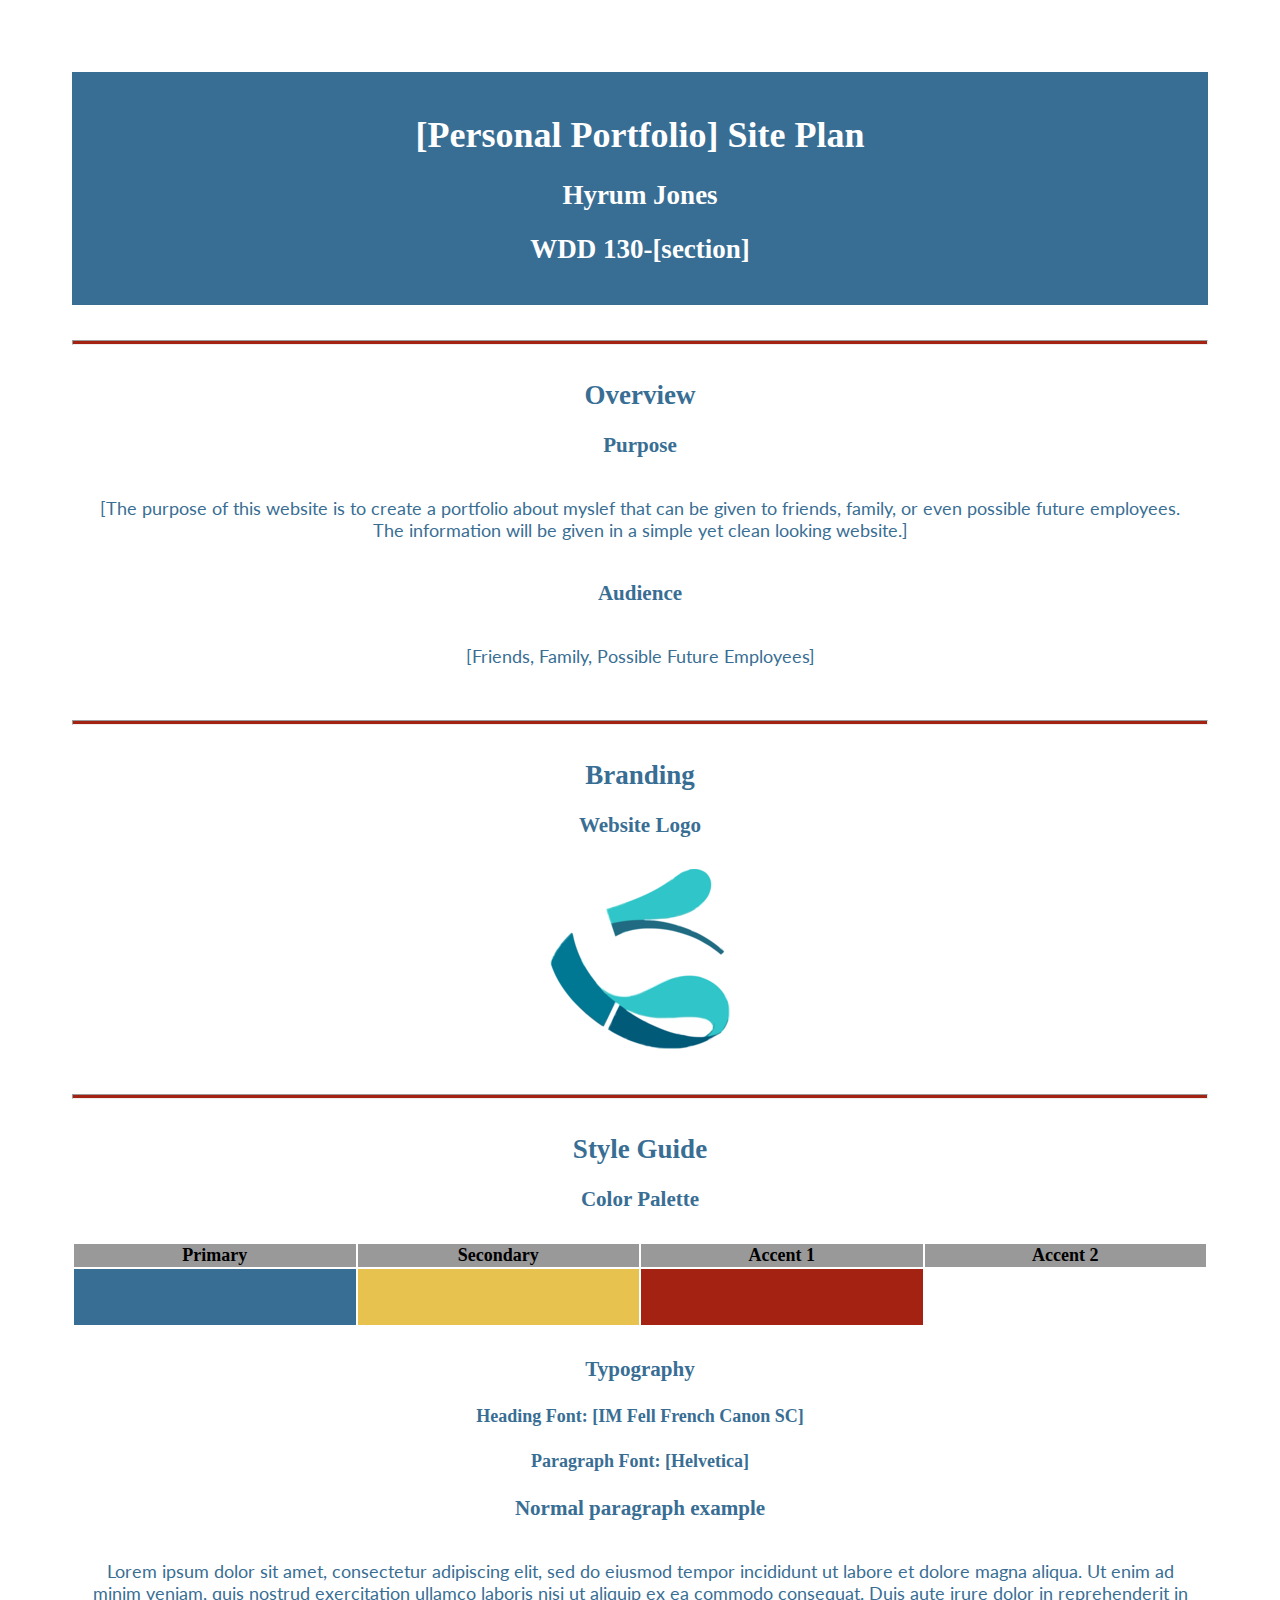
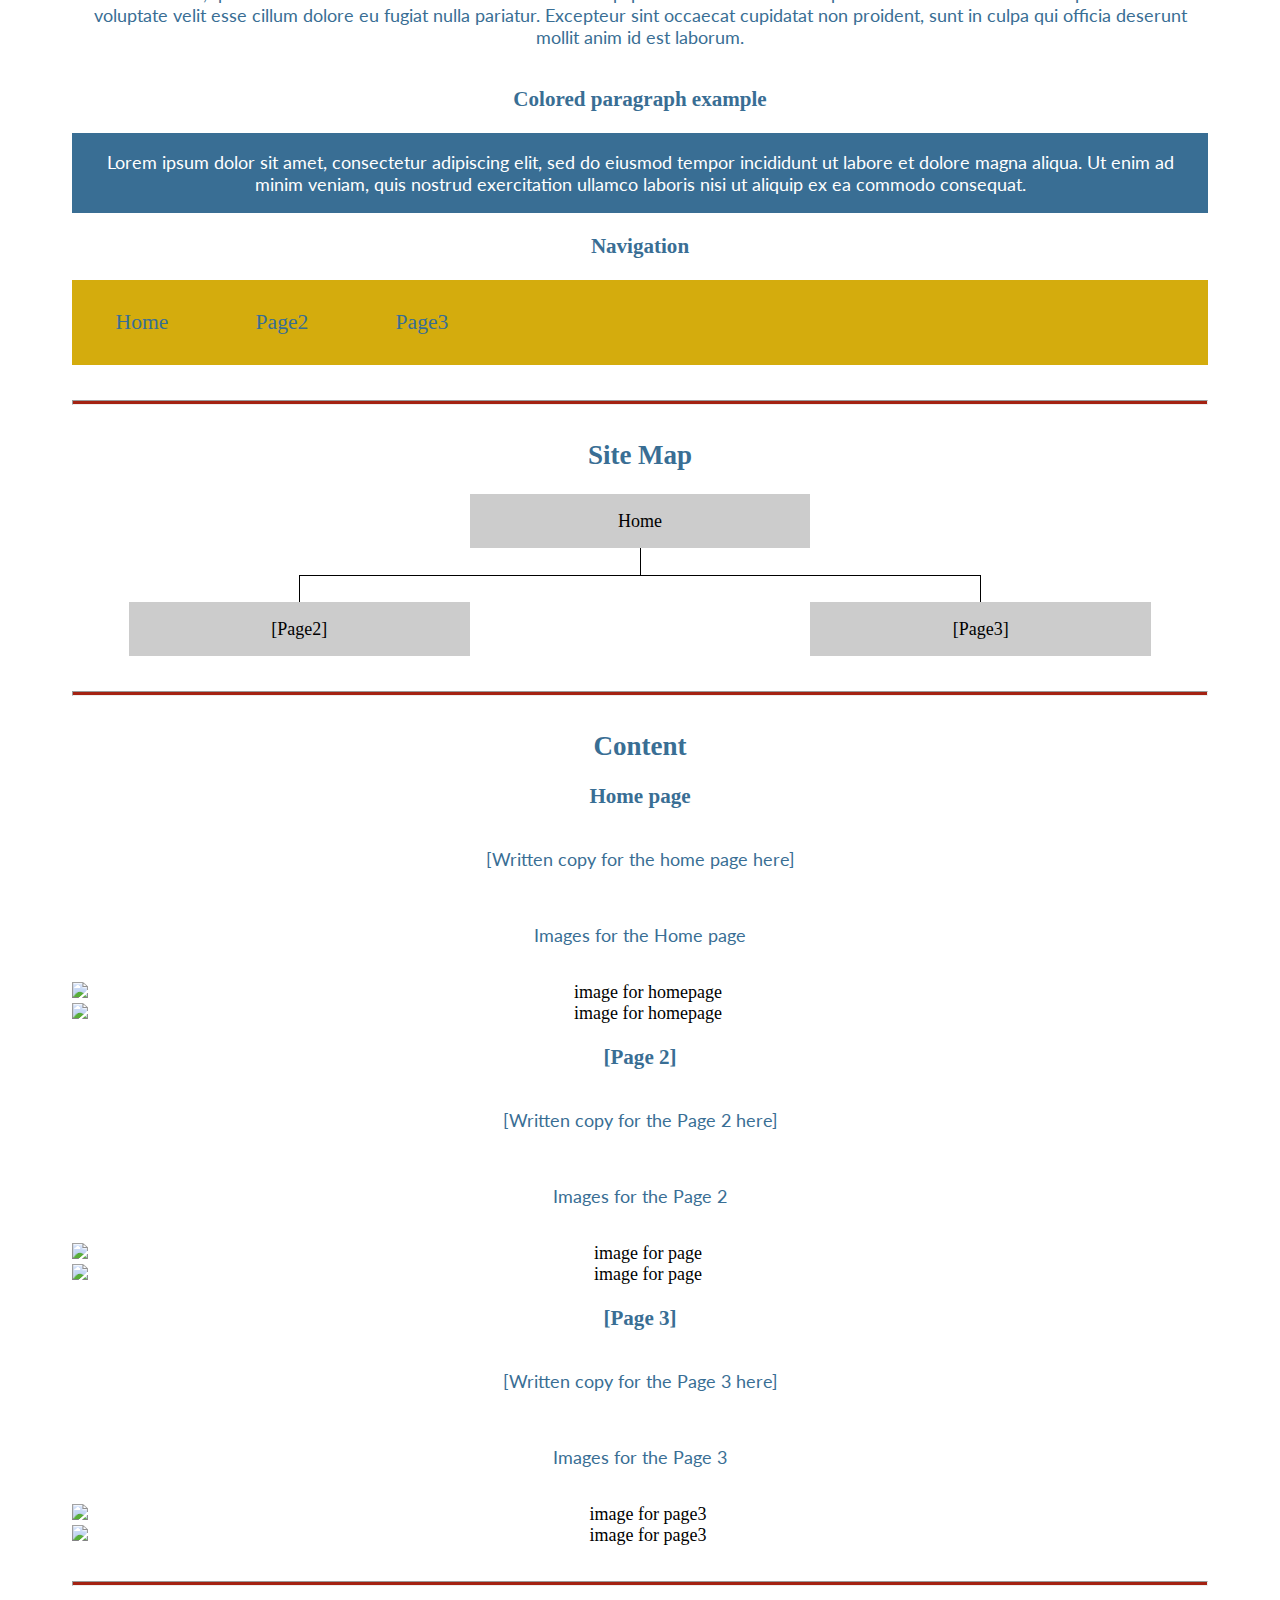
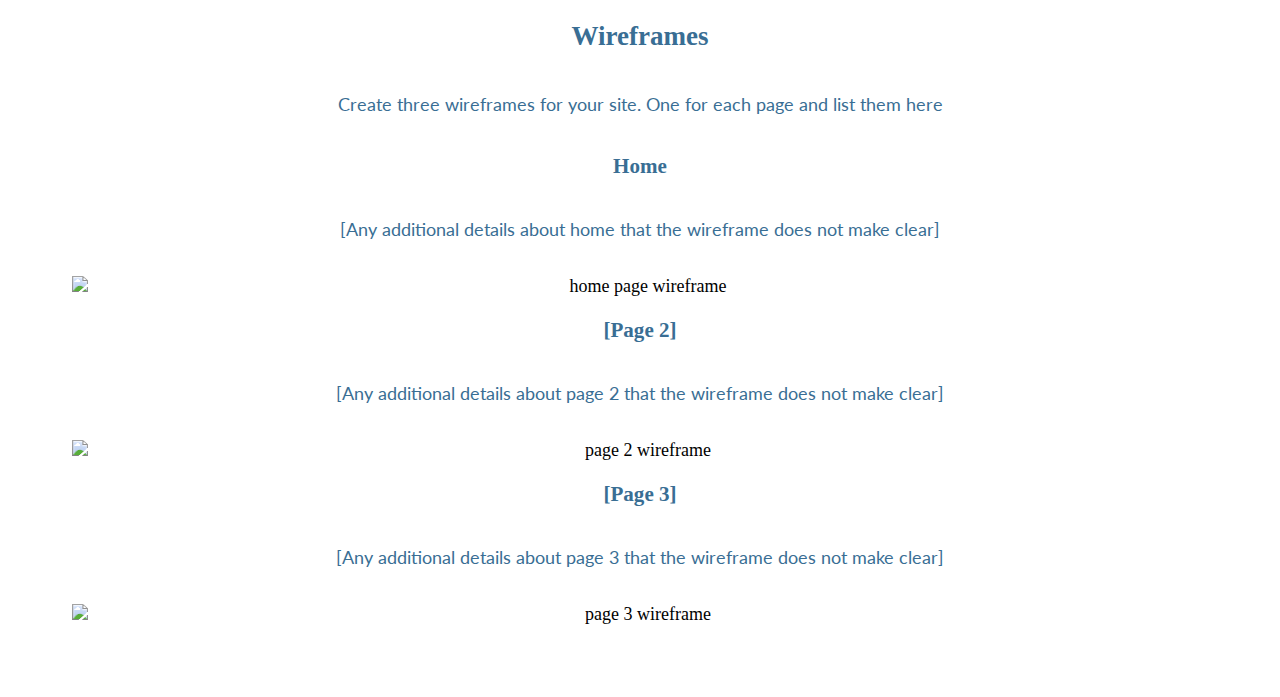
==== portfolio/site-plan.html @ f1254510 "portfolio" ====
<!DOCTYPE html>
<html lang="en-us">
    
  <head>
    <meta charset="utf-8">
    <title>Site Plan</title>
    <link type="text/css" rel="stylesheet" href="styles/site-plan.css">
  </head>

  <body>
    <header>
      <h1>[Personal Portfolio] Site Plan</h1>
      <h2>Hyrum Jones</h2>
      <h2>WDD 130-[section]</h2>
      <!-- In the header above, add the name or your site, your name and class number. For example if you are in section 3 you would put WDD 130.03 -->
    </header>
    <main>

      <!-- ------------------------Steps 2-3------------------------------ -->
      <hr>
      <h2>Overview</h2>
      <h3>Purpose</h3>
      <p>[The purpose of this website is to create a portfolio about myslef that can be given to friends, family, or even possible future employees. The information will be given in a simple yet clean looking website.]</p>  <!-- change this -->


      <h3>Audience</h3>
      <p>[Friends, Family, Possible Future Employees]</p>  <!-- change this -->

      <hr>
      <h2>Branding</h2>
      <h3>Website Logo</h3>
      <!-- Replace this with some sort of logo for your site.  A logo can be as simple as the name of your site in a nice font :) -->
      <img src="images/portfolio_logo.png" alt="Logo image">
      <hr>
      <h2>
        Style Guide
      </h2>

      <!-- ------------------------Steps 4-8------------------------------ -->

      <h3>
        Color Palette
      </h3>
      <!--  The colors you choose for a website are one of the most important decisions you will make. Follow the instructions on the activity in iLearn. You should have at least 2 colors but do not have to fill in all 4 if you do not need them.  -->

      <table class="colors">
        <tr><th>Primary</th><th>Secondary</th><th>Accent 1</th><th>Accent 2</th></tr>
        <!-- Switch to the site-plan.css file and change your colors there. -->
        <tr><td class="primary"></td><td class="secondary"></td><td class="accent1"></td><td class="accent2"></td></tr>
      </table>

      <!-- ------------------------Step 9------------------------------ -->

      <h3>
        Typography
      </h3>
      <!-- Choose a font for your paragraphs (body copy) and headlines. What font(s) have you chosen? Why did you choose what you did?  Make sure to review the list of web safe fonts at W3Schools.org as a starting point.  Think also about which of your colors above you might use for background and font colors. -->

      <h4>
        Heading Font: [IM Fell French Canon SC]  <!-- change this -->
      </h4>
      <h4>
        Paragraph Font: [Helvetica]  <!-- change this -->
      </h4>
      <h3>
        Normal paragraph example
      </h3>
      <p>
        Lorem ipsum dolor sit amet, consectetur adipiscing elit, sed do eiusmod tempor incididunt ut labore et dolore magna aliqua. Ut enim ad minim veniam, quis nostrud exercitation ullamco laboris nisi ut aliquip ex ea commodo consequat. Duis aute irure dolor in reprehenderit in voluptate velit esse cillum dolore eu fugiat nulla pariatur. Excepteur sint occaecat cupidatat non proident, sunt in culpa qui officia deserunt mollit anim id est laborum.
      </p>
      <h3>
        Colored paragraph example
      </h3>
      <p class="colored">
        Lorem ipsum dolor sit amet, consectetur adipiscing elit, sed do eiusmod tempor incididunt ut labore et dolore magna aliqua. Ut enim ad minim veniam, quis nostrud exercitation ullamco laboris nisi ut aliquip ex ea commodo consequat. 
      </p>

      <!-- ------------------------Step 10------------------------------ -->

      <h3>
        Navigation
      </h3>
      <!-- Think about how you want your navigation bar to look. In the site-plan.css file change the colors to your colors to get the look you desire. --> 
      <nav>
        <a href="#">Home</a>
        <a href="#">Page2</a>
        <a href="#">Page3</a>
      </nav>
      <hr>
      <h2>
        Site Map
      </h2>
      <div class="sitemap">
        <div class="sm-home">
          Home
        </div>
        <div class="sm-page2">
          [Page2] <!-- change this -->
        </div>
        <div class="sm-page3">
          [Page3]  <!-- change this -->
        </div>

        <div class="top">
          &nbsp;
        </div>
        <div class="left">
          &nbsp;
        </div>
        <div class="right">
          &nbsp;
        </div>

      </div>

      <!-- --------Content Section -------------- -->
      <hr>
      <h2>
        Content
      </h2>
      <h3>Home page</h3>
      <p>
        [Written copy for the home page here]
      </p>
      <p>Images for the Home page</p>
        <img src="#" alt="image for homepage">
        <img src="#" alt="image for homepage">

      </ul>
      <h3>[Page 2]</h3>
      <p>
        [Written copy for the Page 2 here]
      </p>
      <p>Images for the Page 2</p>
        <img src="#" alt="image for page">
        <img src="#" alt="image for page">

      </ul>
      <h3>[Page 3]</h3>
      <p>
        [Written copy for the Page 3 here]
      </p>
      <p>Images for the Page 3</p>
        <img src="#" alt="image for page3">
        <img src="#" alt="image for page3">

      </ul>
      <hr>
      <h2>
        Wireframes
      </h2>
      <p>
        Create three wireframes for your site. One for each page and list them here</p>

      <h3>Home</h3>
      <p>         
        [Any additional details about home that the wireframe does not make clear]
      </p>
      <img src="#" alt="home page wireframe">

      <h3>[Page 2]</h3>
      <p>         
        [Any additional details about page 2 that the wireframe does not make clear]
      </p>
      <img src="#" alt="page 2 wireframe">

      <h3>[Page 3]</h3>
      <p>         
        [Any additional details about page 3 that the wireframe does not make clear]
      </p>
      <img src="#" alt="page 3 wireframe">
    </main>
  </body>

</html>
---- portfolio/styles/site-plan.css ----
/* if you are using any Google fonts change the font names below to your fonts. 
Any spaces in your font name should be replaced with a +. 
Fonts are separated by a | */
@import url('https://fonts.googleapis.com/css?family=IM+Fell+French+Canon+SC|Lato');

:root {
  /* change the values below to your colors from your palette */
  --primary-color: #396E94   ;
  --secondary-color: #E7C24F ;
  --accent1-color: #A42212;
  --accent2-color: white;

  /* change the values below to your chosen font(s) */
  --heading-font: "IM Fell French Canon SC";
  --paragraph-font: Lato, Helvetica, sans-serif;

  /* these colors below should be chosen from among your palette colors above */
  --headline-color-on-white: #396E94;  /* headlines on a white background */ 
  --headline-color-on-color: white; /* headlines on a colored background */ 
  --paragraph-color-on-white: #396E94; /* paragraph text on a white background */ 
  --paragraph-color-on-color: white; /* paragraph text on a colored background */ 
  --paragraph-background-color: #396E94  ;
  --nav-link-color: #396E94;
  --nav-background-color: #D4AC0D;
  --nav-hover-link-color: white;
  --nav-hover-background-color: #396E94;
}


/*  Look around below...but DON'T CHANGE ANYTHING! */

body {
  max-width: 1200px;
  margin: 0 auto;
  padding: 4em;
  font-size: 18px;
  text-align: center;
}
img {
  display: block;
  margin: 0 auto;
}
h1, h2, h3, h4, h5, h6 {
  font-family: var(--heading-font);
  color: var(--headline-color-on-white);
}
h2 {
  text-align: center;
}
hr {
  height: 3px;
  margin: 35px 0;
  background: var(--accent1-color);
}
header {
  padding: 1em;
  text-align: center;
  color: var(--headline-color-on-color);
  background-color: var(--paragraph-background-color);
}
header > h1, header > h2 {
  color: var(--headline-color-on-color);
}

p {
  font-family: var(--paragraph-font);
  color: var(--paragraph-color-on-white);
  padding: 1em;
}
.colors {
  width: 100%;
  min-width: 350px;
  margin: 30px auto;
  text-align: center;
}
.colors th {
  background-color: #999;
}
.colors td{
  width: 25%;
  height: 3em;
}

.primary {
  background-color: var(--primary-color);
}
.secondary {
  background-color: var(--secondary-color);
}
.accent1 {
  background-color: var(--accent1-color);
}
.accent2{
  background-color: var(--accent2-color);
}

p.colored {
  background-color: var(--paragraph-background-color);
  color: var(--paragraph-color-on-color);
}

nav {
  background-color: var(--nav-background-color);
  line-height: 3em;
  text-align: center;
  font-size: 1.2em;
}
nav  {
  list-style-type: none;
  display: flex;

}
nav a {
  padding:1em;
  min-width: 120px;
  text-decoration: none;
  padding: 10px;

}
nav a:link, nav a:visited {
  color: var(--nav-link-color);
}
nav a:hover {
  color: var(--nav-hover-link-color);
  background-color: var(--nav-hover-background-color);
}

.sitemap {
  display: grid;
  justify-content: center;

  grid-template-columns: repeat(6, 15%);
  grid-template-rows: 3em 1.5em 1.5em 3em;
  grid-template-areas: ". . home home . ."
    ". . . top . ."
    ". left left right right ."
    "page2 page2 . . page3 page3";
}
.sitemap > div {

  text-align: center;

}
.sm-home {
  grid-area: home;
  background-color: #ccc;
  line-height: 3em;
}
.sm-page2 {
  grid-area: page2;
  background-color: #ccc;
  line-height: 3em;
}
.sm-page3 {
  grid-area: page3;
  background-color: #ccc;
  line-height: 3em;
}

.top {
  grid-area: top;
  border-left: 1px solid;
}

.left {
  grid-area: left;
  border-top: 1px solid;
  border-left: 1px solid;
}

.right {
  grid-area: right;
  border-top: 1px solid;
  border-right: 1px solid;
}
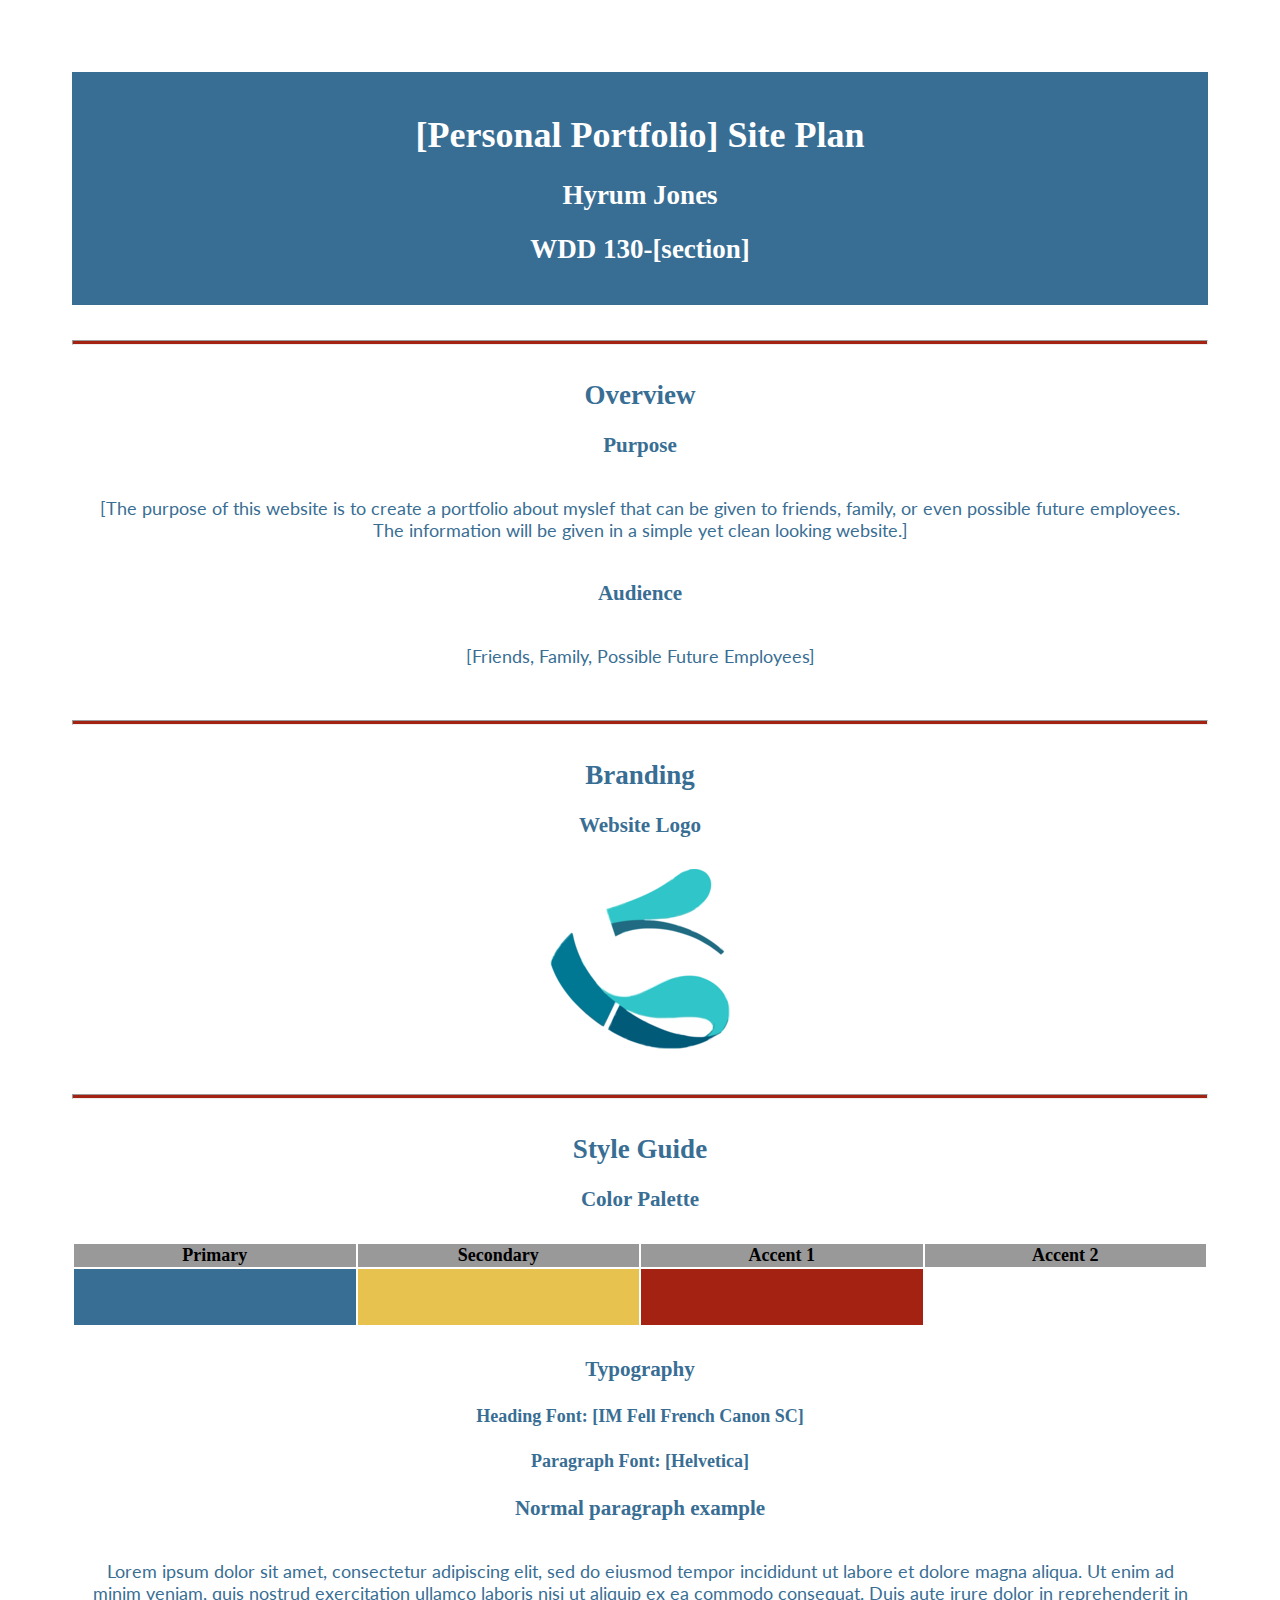
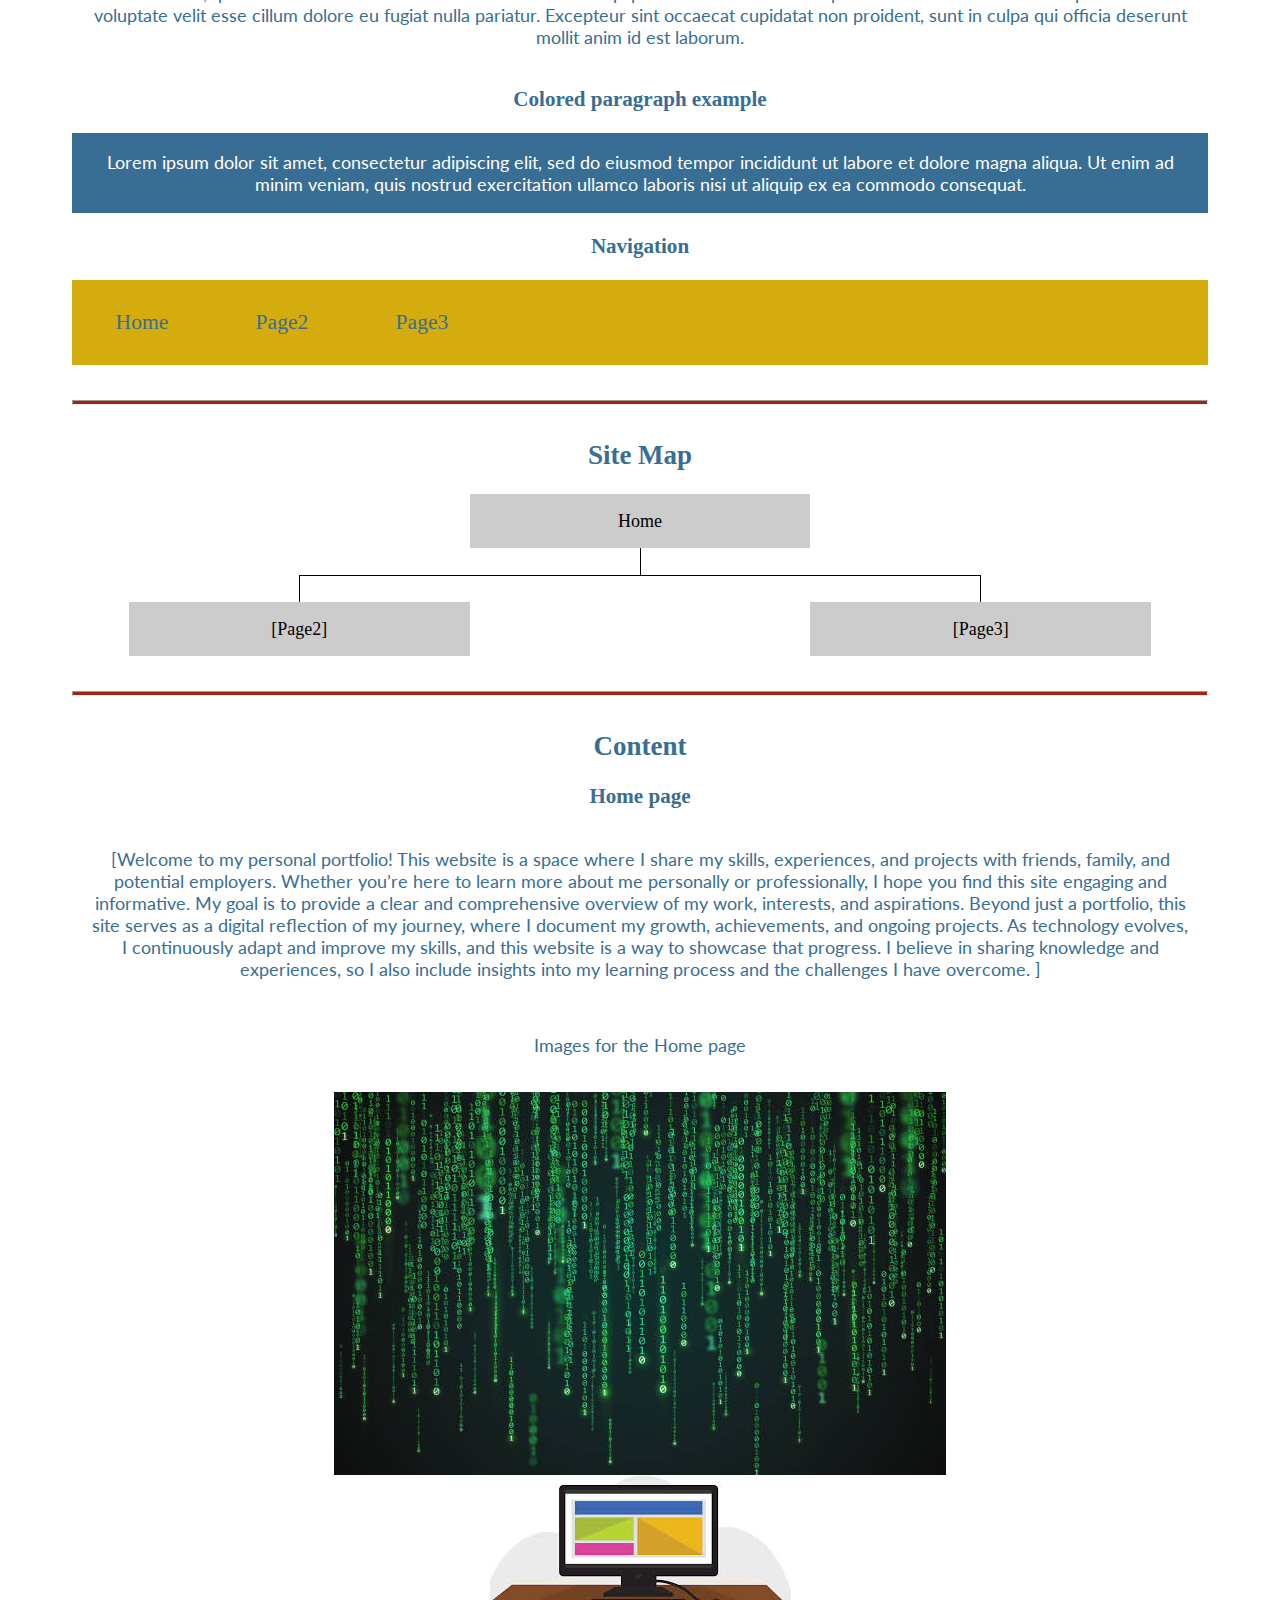
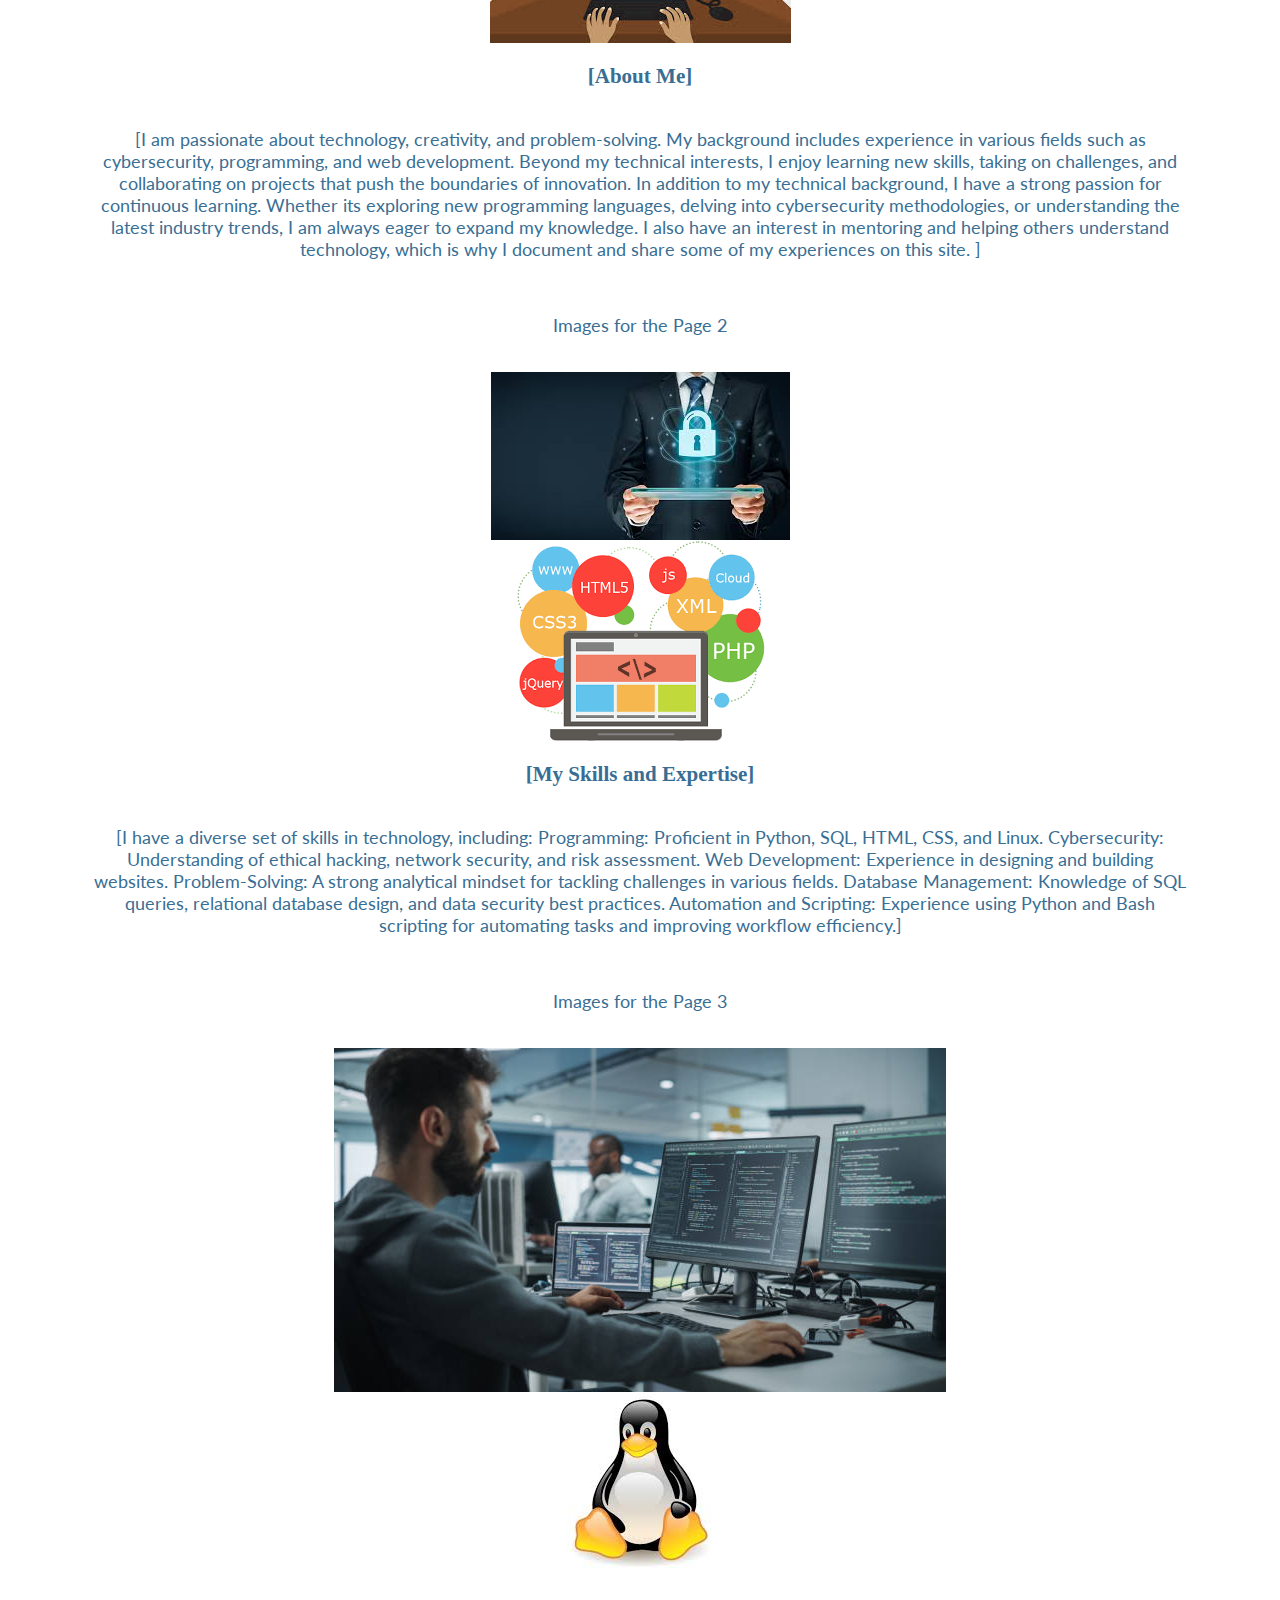
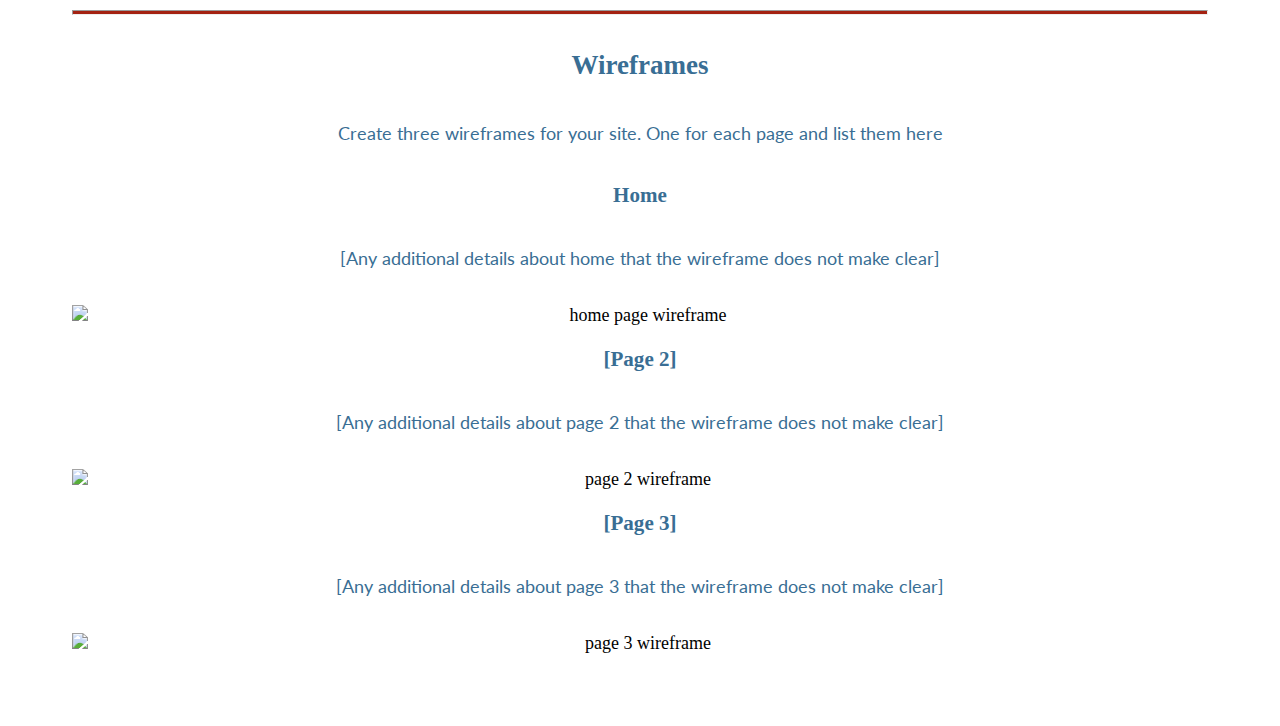
==== commit 93a149c8: "portfolio pics/pages update" ====
--- a/portfolio/site-plan.html
+++ b/portfolio/site-plan.html
@@ -120,29 +120,39 @@
       </h2>
       <h3>Home page</h3>
       <p>
-        [Written copy for the home page here]
+        [Welcome to my personal portfolio! This website is a space where I share my skills, experiences, and projects with friends, family, and potential employers. Whether you’re here to learn more about me personally or professionally, I hope you find this site engaging and informative. My goal is to provide a clear and comprehensive overview of my work, interests, and aspirations.
+        Beyond just a portfolio, this site serves as a digital reflection of my journey, where I document my growth, achievements, and ongoing projects. As technology evolves, I continuously adapt and improve my skills, and this website is a way to showcase that progress. I believe in sharing knowledge and experiences, so I also include insights into my learning process and the challenges I have overcome.
+        ]
       </p>
       <p>Images for the Home page</p>
-        <img src="#" alt="image for homepage">
-        <img src="#" alt="image for homepage">
+        <img src="images/coding.jpg" alt="image for homepage">
+        <img src="images/computer.jpg" alt="image for homepage">
 
       </ul>
-      <h3>[Page 2]</h3>
+      <h3>[About Me]</h3>
       <p>
-        [Written copy for the Page 2 here]
+        [I am passionate about technology, creativity, and problem-solving. My background includes experience in various fields such as cybersecurity, programming, and web development. Beyond my technical interests, I enjoy learning new skills, taking on challenges, and collaborating on projects that push the boundaries of innovation.
+        In addition to my technical background, I have a strong passion for continuous learning. Whether its exploring new programming languages, delving into cybersecurity methodologies, or understanding the latest industry trends, I am always eager to expand my knowledge. I also have an interest in mentoring and helping others understand technology, which is why I document and share some of my experiences on this site.
+        ]
       </p>
       <p>Images for the Page 2</p>
-        <img src="#" alt="image for page">
-        <img src="#" alt="image for page">
+        <img src="images/cybersecurity.jpg" alt="image for page2">
+        <img src="images/web_development.png" alt="image for page2">
 
       </ul>
-      <h3>[Page 3]</h3>
+      <h3>[My Skills and Expertise]</h3>
       <p>
-        [Written copy for the Page 3 here]
+        [I have a diverse set of skills in technology, including:
+        Programming: Proficient in Python, SQL, HTML, CSS, and Linux.
+        Cybersecurity: Understanding of ethical hacking, network security, and risk assessment.
+        Web Development: Experience in designing and building websites.
+        Problem-Solving: A strong analytical mindset for tackling challenges in various fields.
+        Database Management: Knowledge of SQL queries, relational database design, and data security best practices.
+        Automation and Scripting: Experience using Python and Bash scripting for automating tasks and improving workflow efficiency.]
       </p>
       <p>Images for the Page 3</p>
-        <img src="#" alt="image for page3">
-        <img src="#" alt="image for page3">
+        <img src="images/man_coding.jpg" alt="image for page3">
+        <img src="images/linux.jpg" alt="image for page3">
 
       </ul>
       <hr>
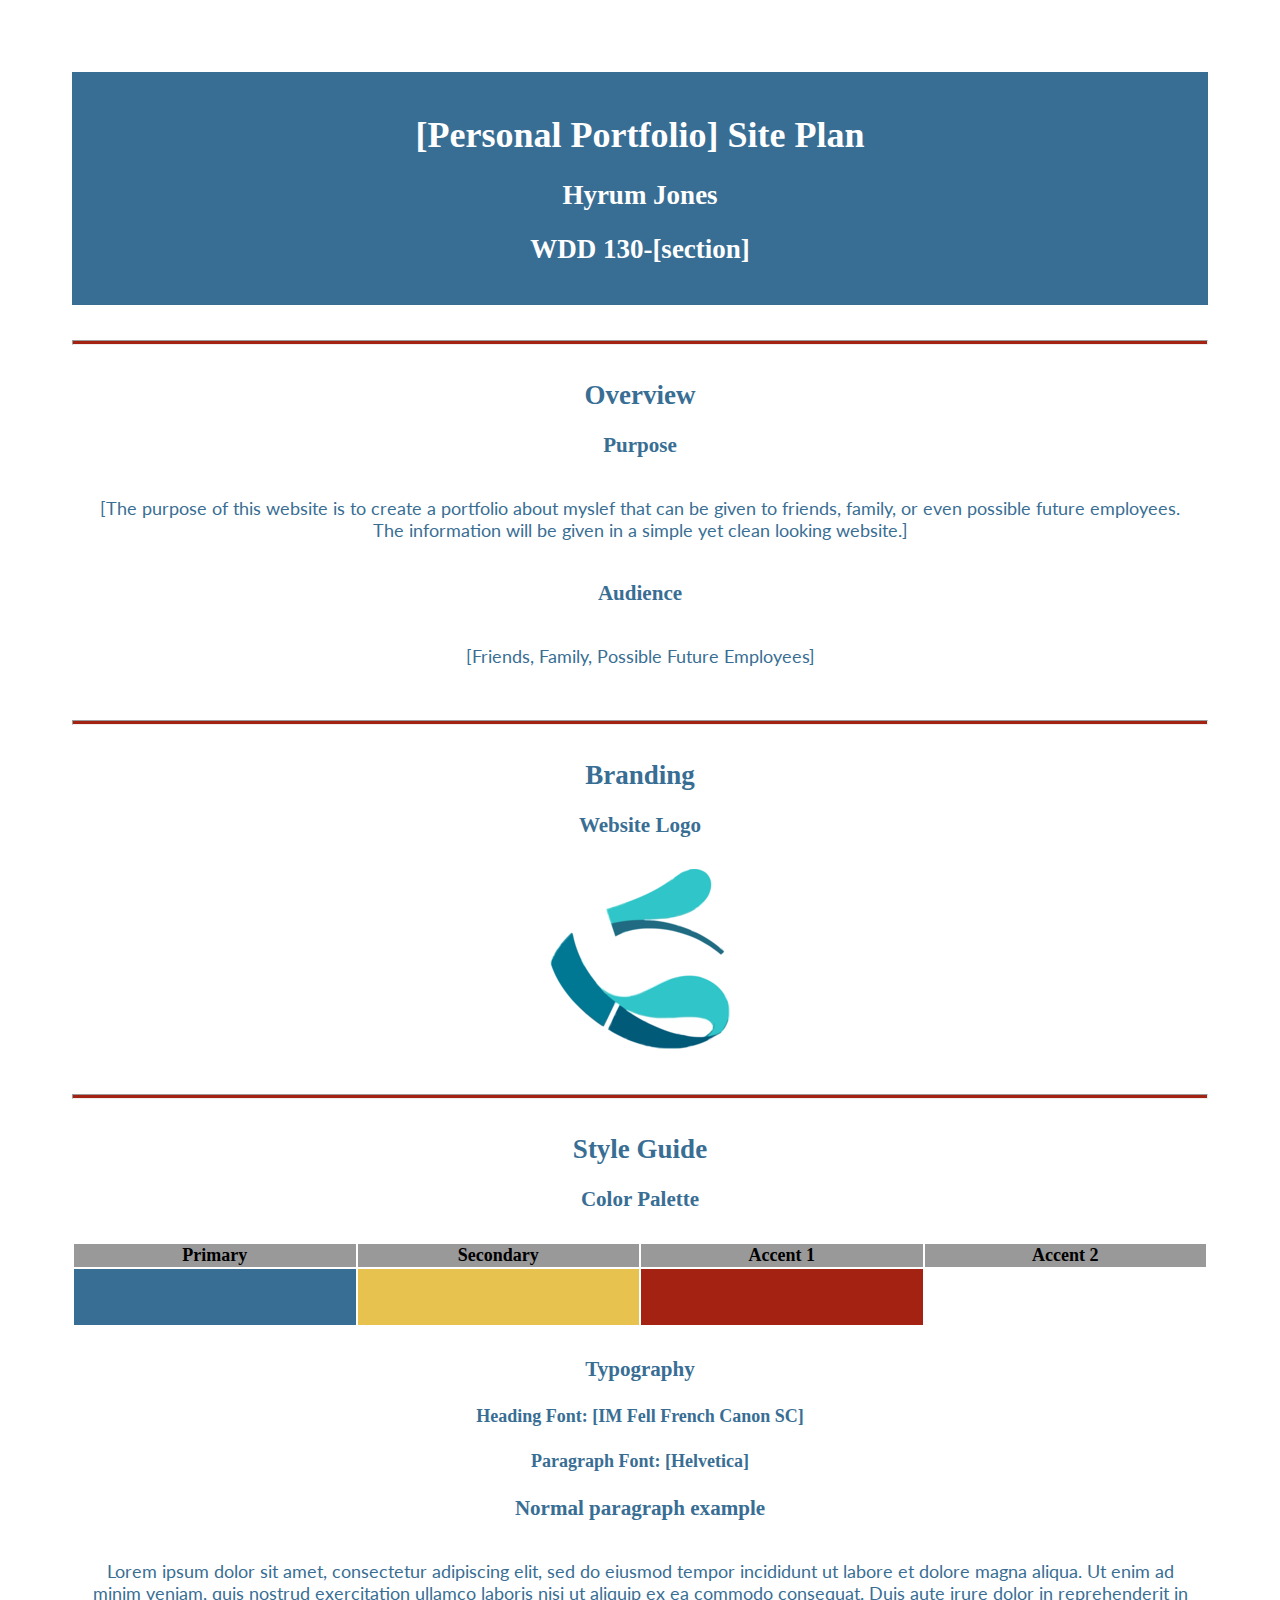
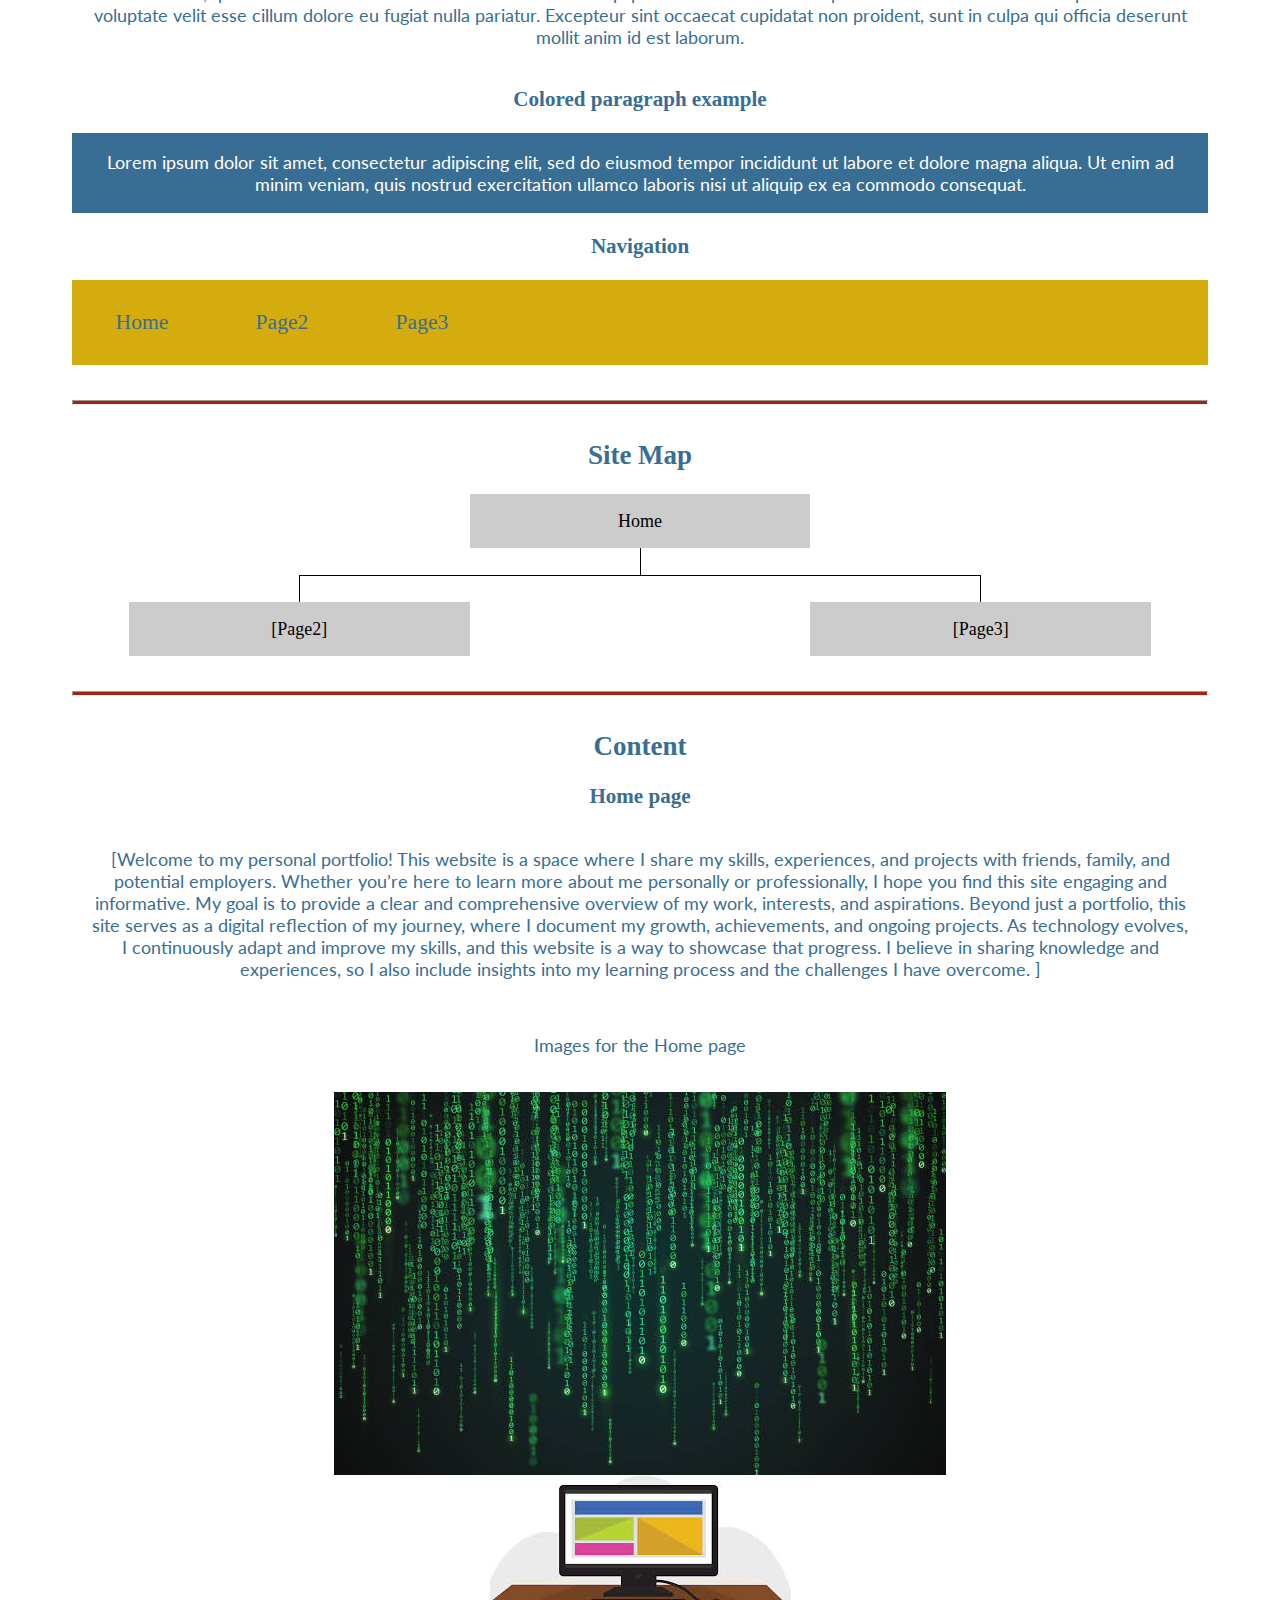
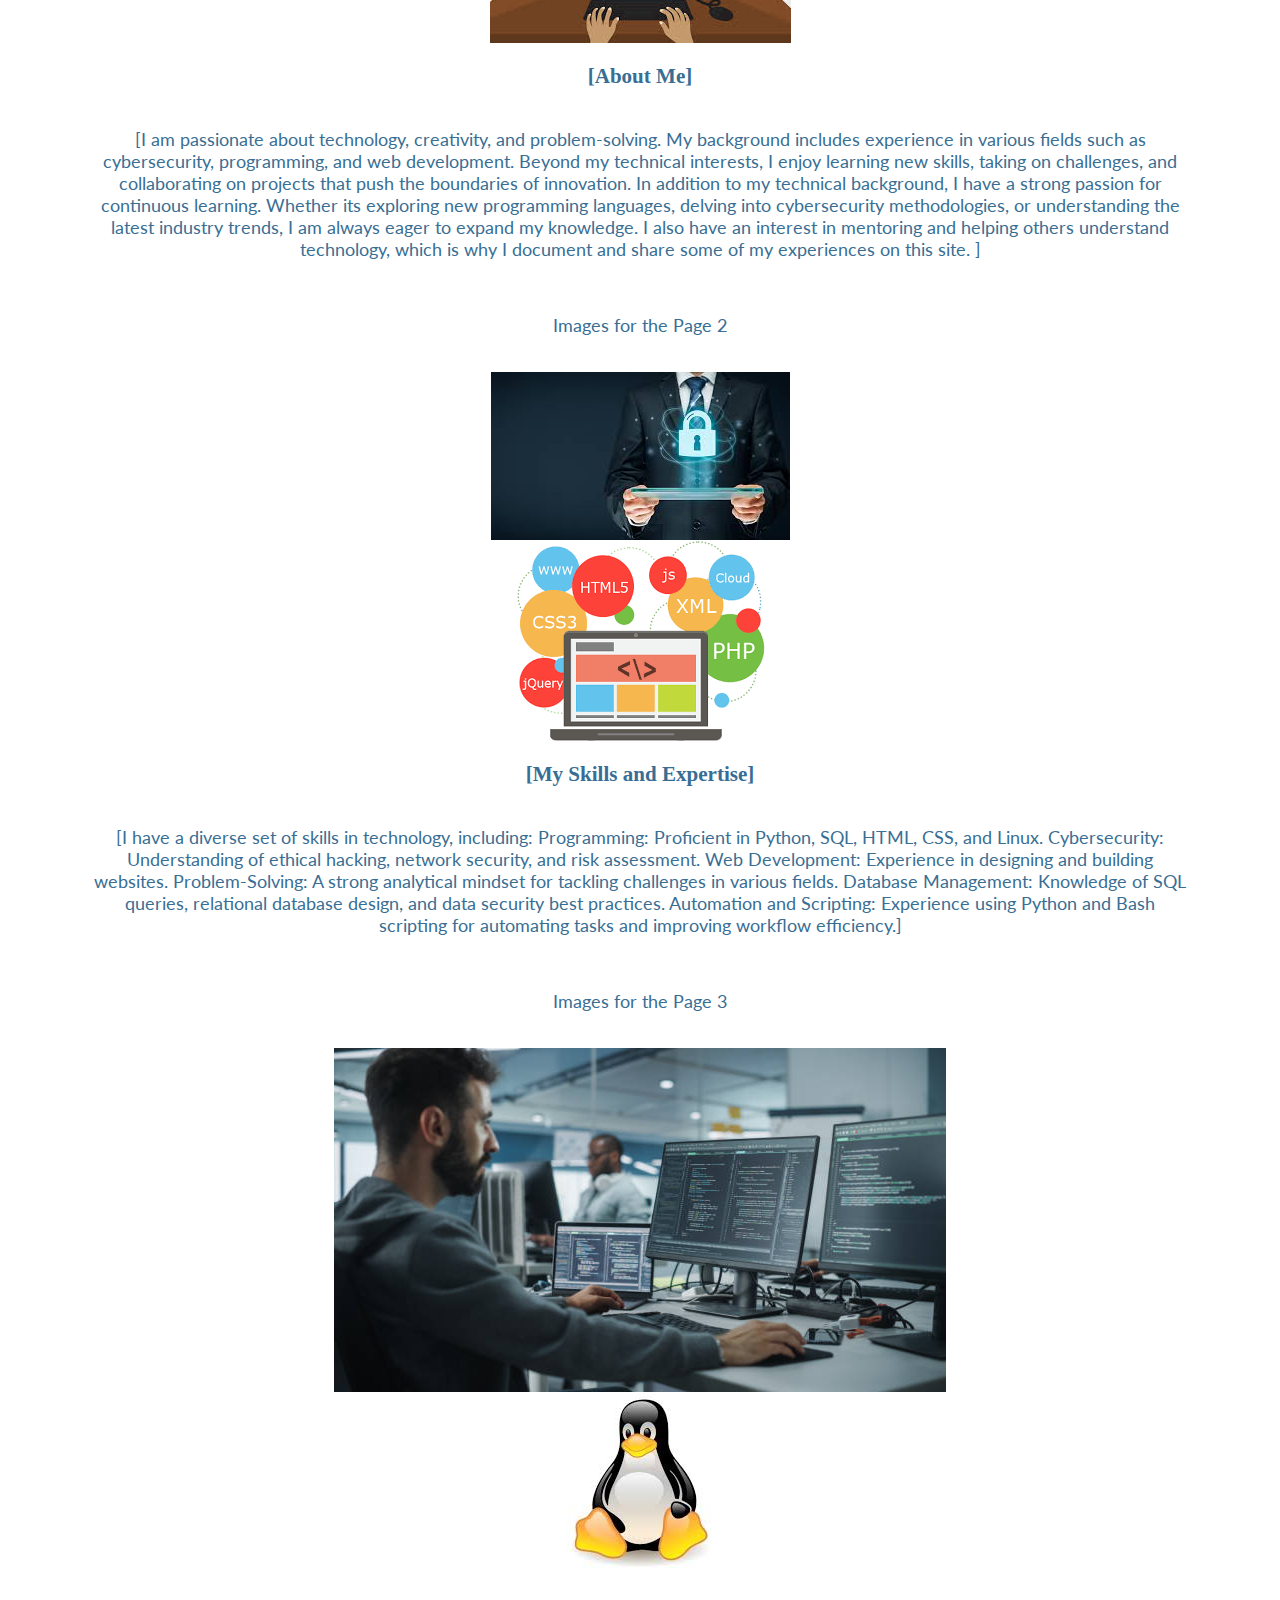
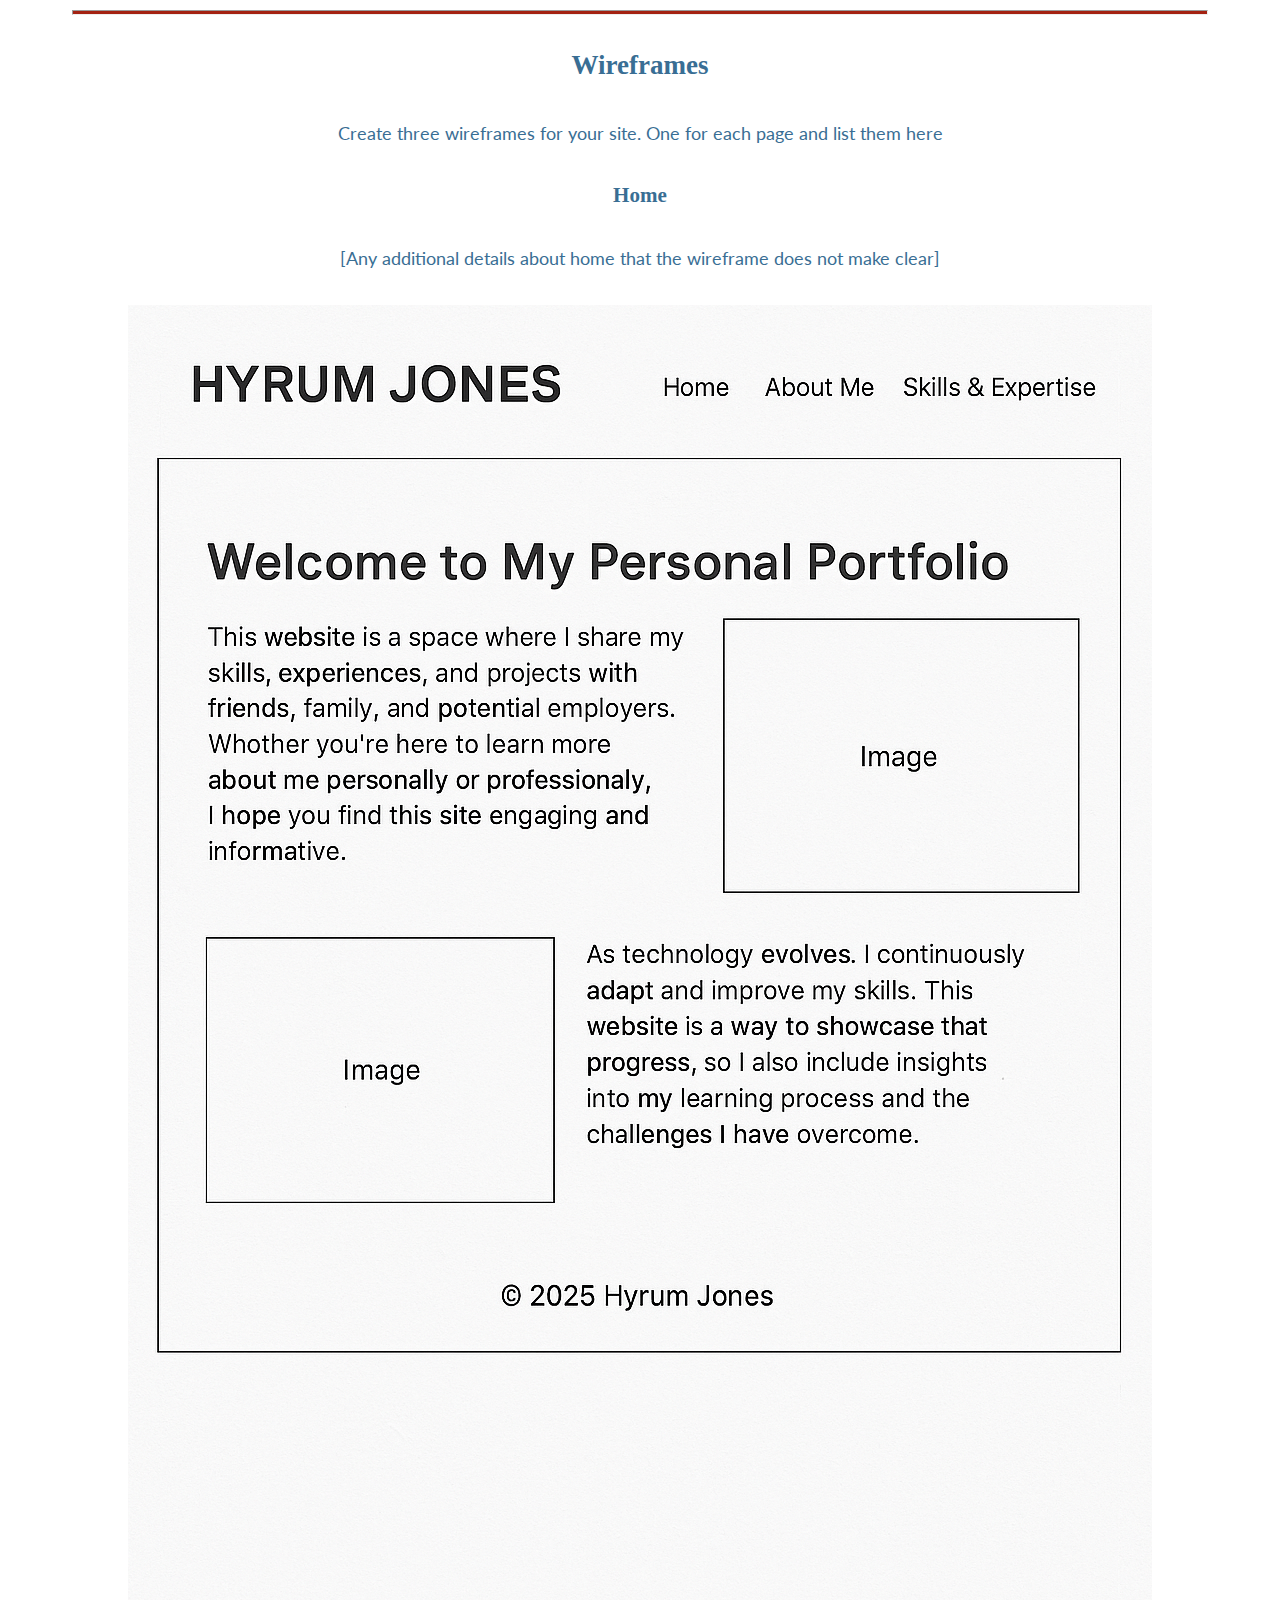
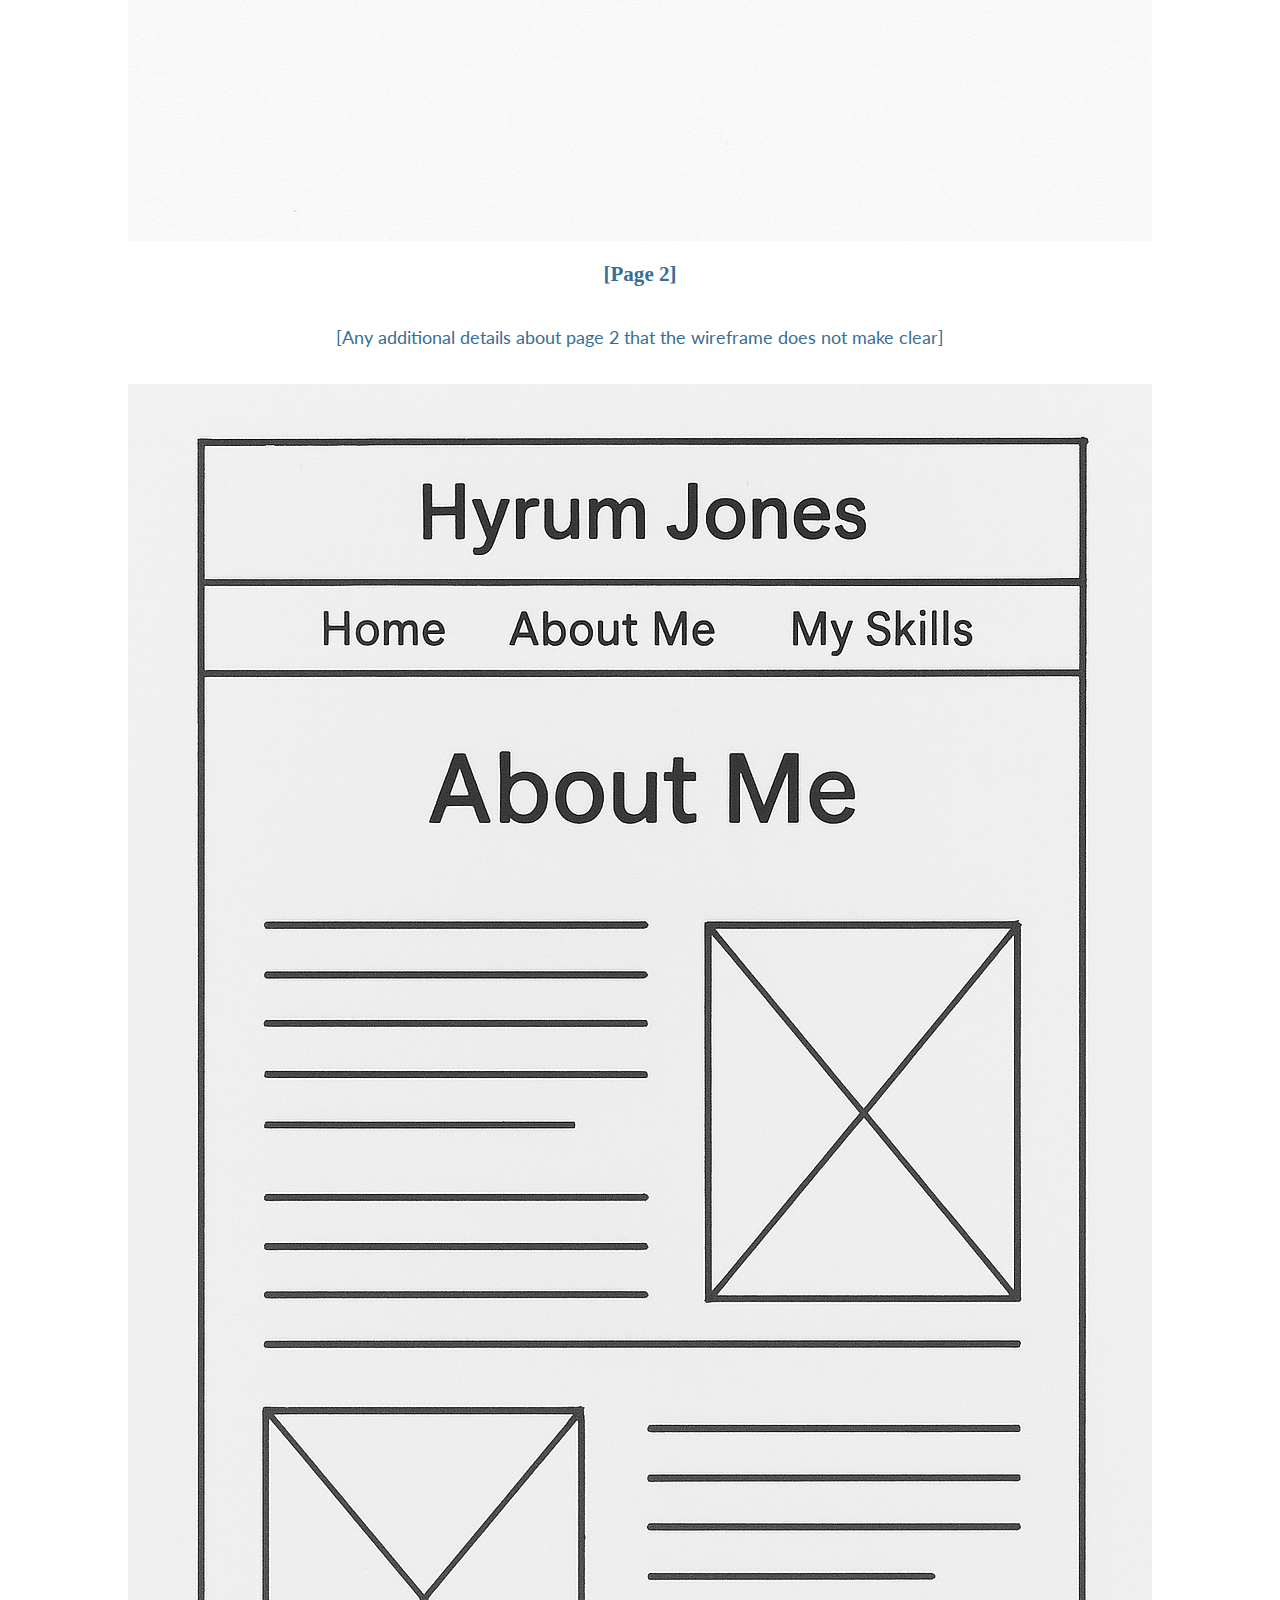
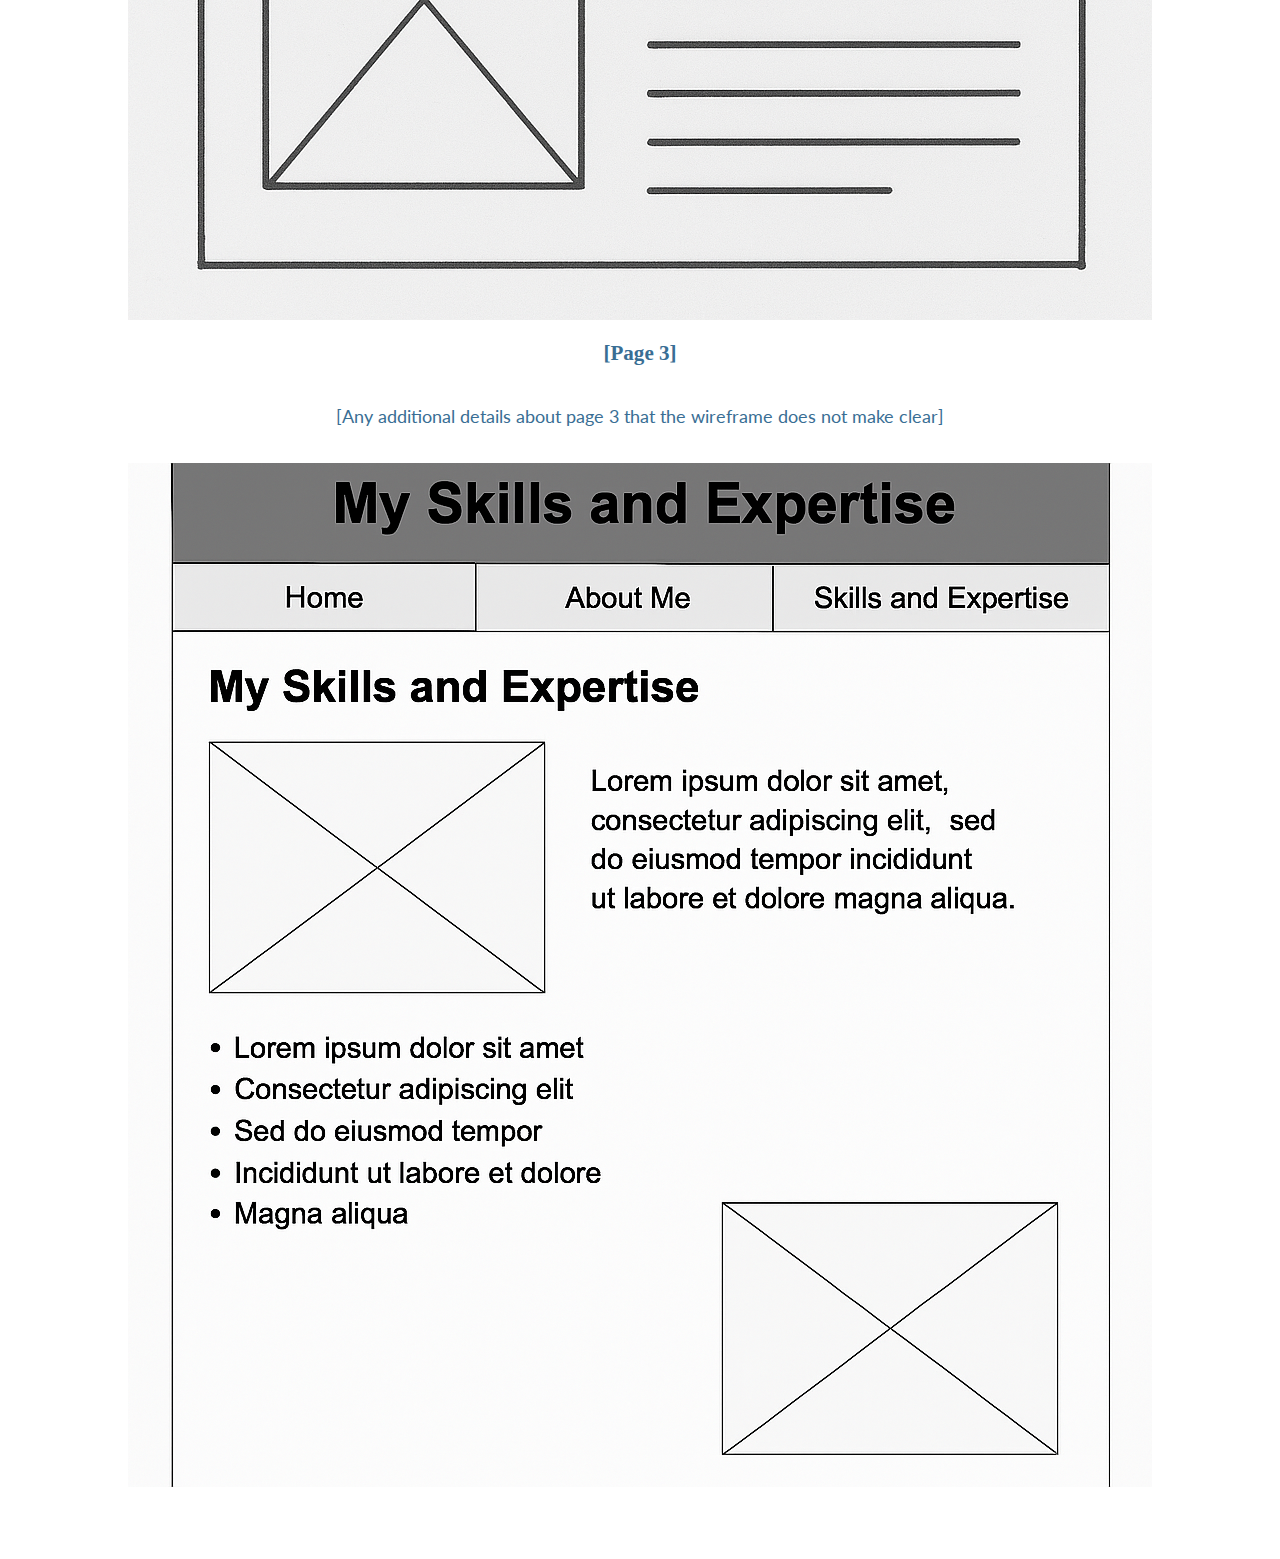
==== commit 77823926: "finished personal site plan commit" ====
--- a/portfolio/site-plan.html
+++ b/portfolio/site-plan.html
@@ -166,19 +166,19 @@
       <p>         
         [Any additional details about home that the wireframe does not make clear]
       </p>
-      <img src="#" alt="home page wireframe">
+      <img src="images/home_page_wireframe.png" alt="home page wireframe">
 
       <h3>[Page 2]</h3>
       <p>         
         [Any additional details about page 2 that the wireframe does not make clear]
       </p>
-      <img src="#" alt="page 2 wireframe">
+      <img src="images/about_me_wireframe.png" alt="page 2 wireframe">
 
       <h3>[Page 3]</h3>
       <p>         
         [Any additional details about page 3 that the wireframe does not make clear]
       </p>
-      <img src="#" alt="page 3 wireframe">
+      <img src="images/skills_and_expertise_wireframe.png" alt="page 3 wireframe">
     </main>
   </body>
 
